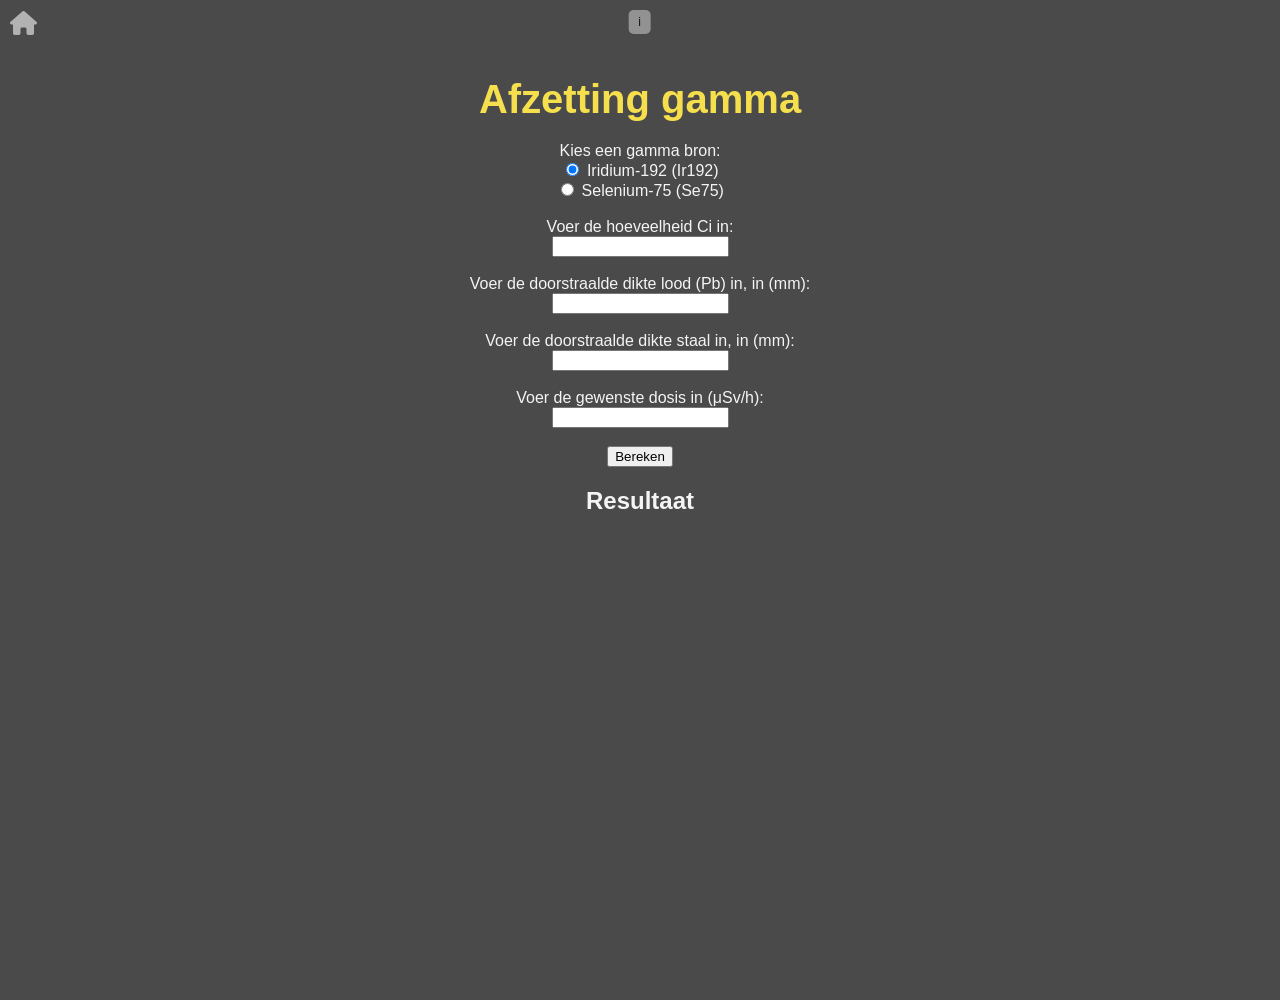
==== afzettinggamma.html @ df4116c8 "Add files via upload" ====
<!DOCTYPE html>
<html lang="nl">
<head>
    <link rel="stylesheet" href="styles.css">
    <a href="index.html" class="home-icon"><i class="fas fa-home"></i></a>
    <link rel="stylesheet" href="styles.css">
    <link rel="stylesheet" href="https://cdnjs.cloudflare.com/ajax/libs/font-awesome/6.0.0-beta3/css/all.min.css">
    <meta charset="UTF-8">
    <meta name="viewport" content="width=device-width, initial-scale=1.0">
    <title>Afzetting Berekening</title>
    <style>
        body {
            font-family: 'Roboto Condensed', sans-serif;
            padding: 50px;
            margin: 0;
        }

        
    </style>
    <script>
        function berekenAfzettingIr192(Ci, wanddikte_pb, wanddikte_fe, gewenste_dosis) {
            const afzetting = Math.sqrt((Ci * 37000 * 0.13 * Math.pow(0.5, (wanddikte_pb / 3)) * Math.pow(0.5, (wanddikte_fe / 13))) / gewenste_dosis);
            const afstand_collimator = Math.sqrt((Ci * 37000 * 0.13 * 0.012) / gewenste_dosis);
            return { afzetting, afstand_collimator };
        }

        function berekenAfzettingSe75(Ci, wanddikte_pb, wanddikte_fe, gewenste_dosis) {
            const afzetting = Math.sqrt((Ci * 37000 * 0.054 * Math.pow(0.5, (wanddikte_pb / 2)) * Math.pow(0.5, (wanddikte_fe / 5))) / gewenste_dosis);
            const afstand_collimator = Math.sqrt((Ci * 37000 * 0.054 * 0.05) / gewenste_dosis);
            return { afzetting, afstand_collimator };
        }

        function bereken() {
            const keuze = document.querySelector('input[name="bron"]:checked').value;
            const Ci = parseFloat(document.getElementById("Ci").value);
            const wanddikte_pb = parseFloat(document.getElementById("wanddikte_pb").value);
            const wanddikte_fe = parseFloat(document.getElementById("wanddikte_fe").value);
            const gewenste_dosis = parseFloat(document.getElementById("gewenste_dosis").value);
            
            let resultaat;
            if (keuze === "Ir192") {
                resultaat = berekenAfzettingIr192(Ci, wanddikte_pb, wanddikte_fe, gewenste_dosis);
            } else if (keuze === "Se75") {
                resultaat = berekenAfzettingSe75(Ci, wanddikte_pb, wanddikte_fe, gewenste_dosis);
            }

            document.getElementById("resultaat").innerHTML = 
                "De benodigde afzetting is: " + resultaat.afzetting.toFixed(2) + " meter<br>" +
                "De afstand achter de collimator is: " + resultaat.afstand_collimator.toFixed(2) + " meter";
        }
    </script>
</head>
<body>
    <h1 style="color: #F5DF4D; text-align: center;">Afzetting gamma</h1>

      <!-- De knop om het pop-up venster te openen -->
    <button class="info-btn" onclick="openModal('myModal')">i</button>

    <!-- Het pop-up venster -->
    <div id="myModal" class="modal">
        <div class="modal-content">
            <span class="close" onclick="closeModal('myModal')">&times;</span>
            <p>De grootte van de afzetting wordt bepaald in de bundel en achter de collimator. 
               Er wordt gebruikt gemaakt van de de collimatoren zoals in het veiligheidsboekje: Se75 1/20, Ir192 1/85.
               Als de bundel door staal of lood heen moet kan de afzetting kleiner, door de juiste waardes in te voeren in die velden kun je zien hoe groot je afzetting moet zijn.
            </p>
        </div>
    </div>

    <script src="script.js"></script> <!-- Link naar externe JavaScript -->

    <form>
        <label>Kies een gamma bron:</label><br>
        <input type="radio" id="Ir192" name="bron" value="Ir192" checked>
        <label for="Ir192">Iridium-192 (Ir192)</label><br>
        <input type="radio" id="Se75" name="bron" value="Se75">
        <label for="Se75">Selenium-75 (Se75)</label><br><br>

        <label for="Ci">Voer de hoeveelheid Ci in:</label><br>
        <input type="number" id="Ci" step="any"><br><br>

        <label for="wanddikte_pb">Voer de doorstraalde dikte lood (Pb) in, in (mm):</label><br>
        <input type="number" id="wanddikte_pb" step="any"><br><br>

        <label for="wanddikte_fe">Voer de doorstraalde dikte staal in, in (mm):</label><br>
        <input type="number" id="wanddikte_fe" step="any"><br><br>

        <label for="gewenste_dosis">Voer de gewenste dosis in (μSv/h):</label><br>
        <input type="number" id="gewenste_dosis" step="any"><br><br>

        <button type="button" onclick="bereken()">Bereken</button>
    </form>

    <h2>Resultaat</h2>
    <p id="resultaat" style="color: #F5DF4D;"></p>
</body>
</html>
---- styles.css ----
:root {
    --primary-color: #007BFF;
    --secondary-color: #0056b3;
    --bg-color: #4a4a4a;
    --text-color: #f4f4f4;
    --button-color: #333;
    --button-hover-color: #444;
    --download-color: #666;
    --download-hover-color: #888;
}

body {
    font-family: 'Roboto Condensed', sans-serif;
    background-color: var(--bg-color);
    text-align: center;
    padding: 50px;
    margin: 0;
    color: var(--text-color);
    background-image: url('plaat.PNG');
    background-size: cover; /* This will make the image cover the entire background */
    background-position: center; /* This will center the image */
    background-repeat: no-repeat; /* This prevents the image from repeating */
    background-attachment: fixed; /* Makes the background stay fixed when scrolling */
    height: 100vh; /* Ensures the body covers the entire height of the viewport */
    margin: 0; /* Removes any default margin that might affect the body size */
}

h1 {
    font-size: 2.5rem;
    margin-bottom: 20px;
}

p {
    font-size: 1.2rem;
    margin-bottom: 30px;
}

.link-list {
    list-style: none;
    padding: 0;
    display: flex;
    flex-wrap: wrap;
    justify-content: center;
}

.link-list li {
    margin: 10px; /* Verminder de marge tussen de links */
}

.link-list a {
    text-decoration: none;
    color: var(--text-color);
    background-color: var(--button-color);
    padding: 12px 20px; /* Iets kleinere padding voor compactheid */
    border-radius: 50px;
    font-size: 1rem;
    font-weight: bold;
    transition: background-color 0.3s, transform 0.3s;
    display: inline-block;
}

.link-list a:hover {
    background-color: var(--button-hover-color);
    transform: scale(1.05);
}

.download-link {
    display: inline-block;
    margin-top: 20px;
    padding: 8px 16px;
    background-color: var(--download-color);
    color: white;
    text-decoration: none;
    border-radius: 30px;
    font-size: 0.9rem;
    transition: background-color 0.3s, transform 0.3s;
}

.download-link:hover {
    background-color: var(--download-hover-color);
    transform: scale(1.02);
}

@media (max-width: 768px) {
    .link-list {
        flex-direction: column;
    }

    .link-list li {
        margin: 8px 0; /* Verminder verticale marge op kleinere schermen */
    }

    .link-list a {
        padding: 10px 18px; /* Iets kleinere padding voor kleine schermen */
    }
}

.home-icon {
    position: fixed;
    top: 10px; /* Afstand van de bovenkant van het scherm */
    left: 10px; /* Afstand van de linkerkant van het scherm */
    font-size: 24px; /* Grootte van het icoontje */
    color: rgba(204, 204, 204, 0.8); /* Lichtgrijze kleur */
    text-decoration: none;
}

.home-icon:hover {
    color: #007bff; /* Kleur bij hover */
}

.btn {
            background-color: #666;
            border: none;
            color: #black;
            padding: 10px 20px;
            text-align: center;
            text-decoration: none;
            display: inline-block;
            font-size: 16px;
            margin: 4px 2px;
            cursor: pointer;
            border-radius: 8px;
        }
/* Standaard verborgen pop-up (modal) */
.modal {
    display: none;
    position: fixed;
    z-index: 1;
    left: 0;
    top: 0;
    width: 100%;
    height: 100%;
    background-color: rgba(0, 0, 0, 0.5); /* Doorzichtige zwarte achtergrond */
}

/* Stijl voor de inhoud van het pop-up venster */
.modal-content {
    background-color: #fff;
    color: #000;
    margin: 15% auto;
    padding: 20px;
    border: 1px solid #888;
    width: 80%; /* Je kunt deze breedte aanpassen naar wens */
}

/* Stijl voor de sluitknop (x) */
.close {
    color: #aaa;
    float: right;
    font-size: 28px;
    font-weight: bold;
}

.close:hover,
.close:focus {
    color: black;
    text-decoration: none;
    cursor: pointer;
}

/* Stijl voor de info knop */
.info-btn {
    position: fixed;
    top: 10px; /* Kleine ruimte vanaf de bovenkant van de pagina */
    left: 50%;
    transform: translateX(-50%);
    background-color: rgba(204, 204, 204, 0.8);
    color: black;
    border: none;
    padding: 5px 10px;
    font-size: 12px;
    border-radius: 5px;
    cursor: pointer;
    width: auto;
    opacity: 0.7; /* Onopvallend maken */
}

.info-btn:hover {
    opacity: 1; /* Oplichten bij hover */
}
---- styles.css ----
:root {
    --primary-color: #007BFF;
    --secondary-color: #0056b3;
    --bg-color: #4a4a4a;
    --text-color: #f4f4f4;
    --button-color: #333;
    --button-hover-color: #444;
    --download-color: #666;
    --download-hover-color: #888;
}

body {
    font-family: 'Roboto Condensed', sans-serif;
    background-color: var(--bg-color);
    text-align: center;
    padding: 50px;
    margin: 0;
    color: var(--text-color);
    background-image: url('plaat.PNG');
    background-size: cover; /* This will make the image cover the entire background */
    background-position: center; /* This will center the image */
    background-repeat: no-repeat; /* This prevents the image from repeating */
    background-attachment: fixed; /* Makes the background stay fixed when scrolling */
    height: 100vh; /* Ensures the body covers the entire height of the viewport */
    margin: 0; /* Removes any default margin that might affect the body size */
}

h1 {
    font-size: 2.5rem;
    margin-bottom: 20px;
}

p {
    font-size: 1.2rem;
    margin-bottom: 30px;
}

.link-list {
    list-style: none;
    padding: 0;
    display: flex;
    flex-wrap: wrap;
    justify-content: center;
}

.link-list li {
    margin: 10px; /* Verminder de marge tussen de links */
}

.link-list a {
    text-decoration: none;
    color: var(--text-color);
    background-color: var(--button-color);
    padding: 12px 20px; /* Iets kleinere padding voor compactheid */
    border-radius: 50px;
    font-size: 1rem;
    font-weight: bold;
    transition: background-color 0.3s, transform 0.3s;
    display: inline-block;
}

.link-list a:hover {
    background-color: var(--button-hover-color);
    transform: scale(1.05);
}

.download-link {
    display: inline-block;
    margin-top: 20px;
    padding: 8px 16px;
    background-color: var(--download-color);
    color: white;
    text-decoration: none;
    border-radius: 30px;
    font-size: 0.9rem;
    transition: background-color 0.3s, transform 0.3s;
}

.download-link:hover {
    background-color: var(--download-hover-color);
    transform: scale(1.02);
}

@media (max-width: 768px) {
    .link-list {
        flex-direction: column;
    }

    .link-list li {
        margin: 8px 0; /* Verminder verticale marge op kleinere schermen */
    }

    .link-list a {
        padding: 10px 18px; /* Iets kleinere padding voor kleine schermen */
    }
}

.home-icon {
    position: fixed;
    top: 10px; /* Afstand van de bovenkant van het scherm */
    left: 10px; /* Afstand van de linkerkant van het scherm */
    font-size: 24px; /* Grootte van het icoontje */
    color: rgba(204, 204, 204, 0.8); /* Lichtgrijze kleur */
    text-decoration: none;
}

.home-icon:hover {
    color: #007bff; /* Kleur bij hover */
}

.btn {
            background-color: #666;
            border: none;
            color: #black;
            padding: 10px 20px;
            text-align: center;
            text-decoration: none;
            display: inline-block;
            font-size: 16px;
            margin: 4px 2px;
            cursor: pointer;
            border-radius: 8px;
        }
/* Standaard verborgen pop-up (modal) */
.modal {
    display: none;
    position: fixed;
    z-index: 1;
    left: 0;
    top: 0;
    width: 100%;
    height: 100%;
    background-color: rgba(0, 0, 0, 0.5); /* Doorzichtige zwarte achtergrond */
}

/* Stijl voor de inhoud van het pop-up venster */
.modal-content {
    background-color: #fff;
    color: #000;
    margin: 15% auto;
    padding: 20px;
    border: 1px solid #888;
    width: 80%; /* Je kunt deze breedte aanpassen naar wens */
}

/* Stijl voor de sluitknop (x) */
.close {
    color: #aaa;
    float: right;
    font-size: 28px;
    font-weight: bold;
}

.close:hover,
.close:focus {
    color: black;
    text-decoration: none;
    cursor: pointer;
}

/* Stijl voor de info knop */
.info-btn {
    position: fixed;
    top: 10px; /* Kleine ruimte vanaf de bovenkant van de pagina */
    left: 50%;
    transform: translateX(-50%);
    background-color: rgba(204, 204, 204, 0.8);
    color: black;
    border: none;
    padding: 5px 10px;
    font-size: 12px;
    border-radius: 5px;
    cursor: pointer;
    width: auto;
    opacity: 0.7; /* Onopvallend maken */
}

.info-btn:hover {
    opacity: 1; /* Oplichten bij hover */
}
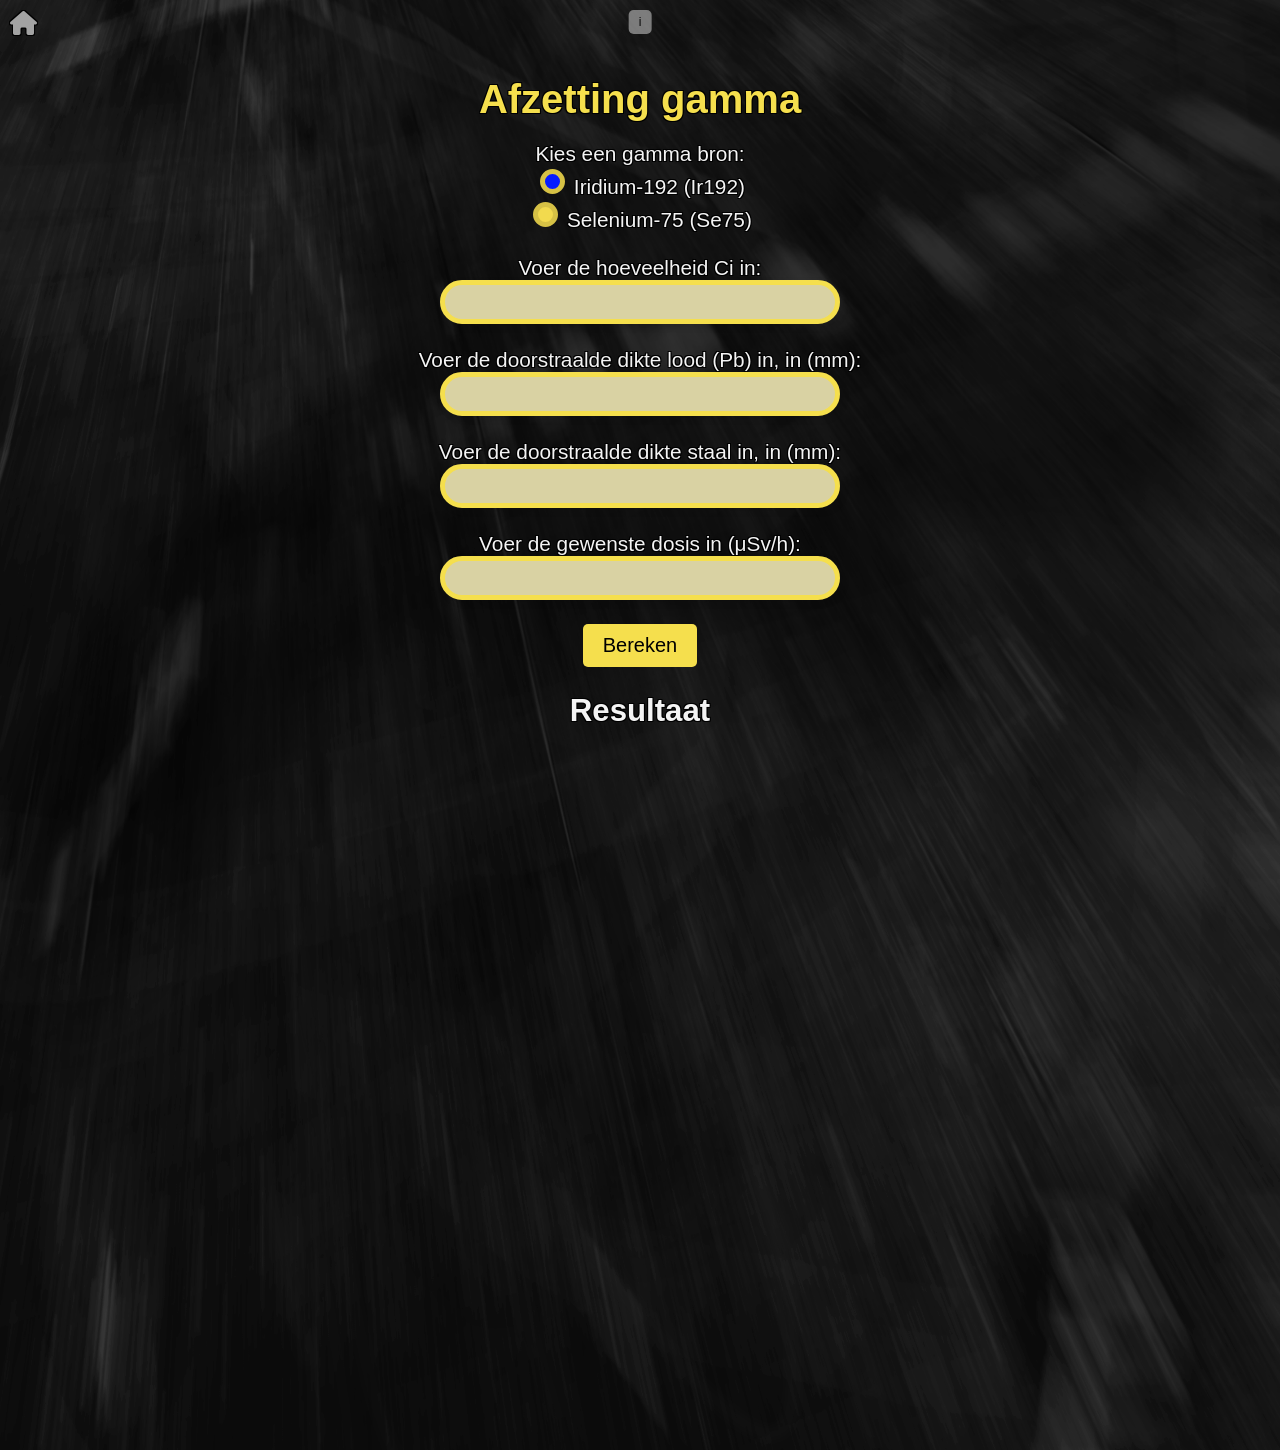
==== commit 12b05cd6: "Add files via upload" ====
--- a/afzettinggamma.html
+++ b/afzettinggamma.html
@@ -13,9 +13,22 @@
             font-family: 'Roboto Condensed', sans-serif;
             padding: 50px;
             margin: 0;
+            min-height: 150vh;
         }
 
-        
+        /* Style for the calculate button */
+        button[type="button"] {
+            background-color: #F5DF4D; /* Yellow color like the header */
+            font-size: 20px; /* Increase font size */
+            padding: 10px 20px; /* Increase padding */
+            border: none;
+            border-radius: 5px;
+            cursor: pointer;
+        }
+
+        button[type="button"]:hover {
+            background-color: #e0c944; /* Slightly darker yellow on hover */
+        }
     </style>
     <script>
         function berekenAfzettingIr192(Ci, wanddikte_pb, wanddikte_fe, gewenste_dosis) {
@@ -36,7 +49,7 @@
             const wanddikte_pb = parseFloat(document.getElementById("wanddikte_pb").value);
             const wanddikte_fe = parseFloat(document.getElementById("wanddikte_fe").value);
             const gewenste_dosis = parseFloat(document.getElementById("gewenste_dosis").value);
-            
+
             let resultaat;
             if (keuze === "Ir192") {
                 resultaat = berekenAfzettingIr192(Ci, wanddikte_pb, wanddikte_fe, gewenste_dosis);
@@ -44,23 +57,26 @@
                 resultaat = berekenAfzettingSe75(Ci, wanddikte_pb, wanddikte_fe, gewenste_dosis);
             }
 
-            document.getElementById("resultaat").innerHTML = 
+            document.getElementById("resultaat").innerHTML =
                 "De benodigde afzetting is: " + resultaat.afzetting.toFixed(2) + " meter<br>" +
                 "De afstand achter de collimator is: " + resultaat.afstand_collimator.toFixed(2) + " meter";
+
+            // Scroll to the result after calculation
+            document.getElementById("resultaat").scrollIntoView({ behavior: 'smooth' });
         }
     </script>
 </head>
 <body>
     <h1 style="color: #F5DF4D; text-align: center;">Afzetting gamma</h1>
 
-      <!-- De knop om het pop-up venster te openen -->
+    <!-- De knop om het pop-up venster te openen -->
     <button class="info-btn" onclick="openModal('myModal')">i</button>
 
     <!-- Het pop-up venster -->
     <div id="myModal" class="modal">
         <div class="modal-content">
             <span class="close" onclick="closeModal('myModal')">&times;</span>
-            <p>De grootte van de afzetting wordt bepaald in de bundel en achter de collimator. 
+            <p>De grootte van de afzetting wordt bepaald in de bundel en achter de collimator.
                Er wordt gebruikt gemaakt van de de collimatoren zoals in het veiligheidsboekje: Se75 1/20, Ir192 1/85.
                Als de bundel door staal of lood heen moet kan de afzetting kleiner, door de juiste waardes in te voeren in die velden kun je zien hoe groot je afzetting moet zijn.
             </p>
@@ -92,6 +108,6 @@
     </form>
 
     <h2>Resultaat</h2>
-    <p id="resultaat" style="color: #F5DF4D;"></p>
+    <h2 id="resultaat" style="color: #F5DF4D;"></h2>
 </body>
 </html>
--- a/styles.css
+++ b/styles.css
@@ -15,23 +15,31 @@
     text-align: center;
     padding: 50px;
     margin: 0;
+    font-size: 1.3rem;
     color: var(--text-color);
-    background-image: url('plaat.PNG');
+    text-shadow:
+        -1px -1px 0 #000,
+         1px -1px 0 #000,
+        -1px  1px 0 #000,
+         1px  1px 0 #000;
+    background-image: url('bglight.png');
     background-size: cover; /* This will make the image cover the entire background */
     background-position: center; /* This will center the image */
     background-repeat: no-repeat; /* This prevents the image from repeating */
     background-attachment: fixed; /* Makes the background stay fixed when scrolling */
     height: 100vh; /* Ensures the body covers the entire height of the viewport */
+    min-height: 100vh;
     margin: 0; /* Removes any default margin that might affect the body size */
 }
 
 h1 {
     font-size: 2.5rem;
     margin-bottom: 20px;
+    align: center;
 }
 
 p {
-    font-size: 1.2rem;
+    font-size: 1.5rem;
     margin-bottom: 30px;
 }
 
@@ -49,11 +57,12 @@
 
 .link-list a {
     text-decoration: none;
+    text-shadow: none;
     color: var(--text-color);
     background-color: var(--button-color);
     padding: 12px 20px; /* Iets kleinere padding voor compactheid */
     border-radius: 50px;
-    font-size: 1rem;
+    font-size: 1.2rem;
     font-weight: bold;
     transition: background-color 0.3s, transform 0.3s;
     display: inline-block;
@@ -138,9 +147,11 @@
     background-color: #fff;
     color: #000;
     margin: 15% auto;
-    padding: 20px;
+    padding: 10px;
     border: 1px solid #888;
     width: 80%; /* Je kunt deze breedte aanpassen naar wens */
+    text-shadow: none;
+    font-size: 10px;
 }
 
 /* Stijl voor de sluitknop (x) */
@@ -165,6 +176,7 @@
     left: 50%;
     transform: translateX(-50%);
     background-color: rgba(204, 204, 204, 0.8);
+    text-shadow: none;
     color: black;
     border: none;
     padding: 5px 10px;
@@ -178,3 +190,84 @@
 .info-btn:hover {
     opacity: 1; /* Oplichten bij hover */
 }
+
+/* Styling voor tekstgerelateerde invoervelden */
+input[type="text"],
+input[type="password"],
+input[type="email"],
+input[type="number"] {
+    border: 5px solid #F5DF4D;
+    border-radius: 1.05em;
+    box-shadow: 3px 3px 7px rgba(0, 0, 0, 0.1); 
+    outline: none;
+    background-color: #d9d2a3;
+    text-align: center;
+    font-size: 1.05em;
+    padding: 4px;
+    width: 80%;
+    max-width: 400px;
+    box-sizing: border-box;
+}
+
+input[type="text"]:focus,
+input[type="password"]:focus,
+input[type="email"]:focus,
+input[type="number"]:focus {
+    border-color: #051aff;
+}
+
+input:disabled {
+    background-color: #434544;
+}
+
+select {
+    border: 5px solid #F5DF4D;
+    border-radius: 1.05em;
+    box-shadow: 3px 3px 7px rgba(0, 0, 0, 0.1); 
+    outline: none;
+    background-color: #d9d2a3;
+    text-align: center;
+    font-size: 1.05em;
+    padding: 4px;
+    width: 80%;
+    max-width: 400px;
+    box-sizing: border-box;
+}
+
+select: focus {
+    border-color: #051aff;
+}
+
+/* Verberg standaard checkbox */
+input[type="checkbox"], input[type="radio"] {
+  appearance: none;
+  -webkit-appearance: none;
+  -moz-appearance: none;
+  background-color: #f2da4e;
+  border: 5px solid #d6c145;
+  width: 25px;
+  height: 25px;
+  display: inline-block;
+  position: relative;
+}
+
+/* Voor de checkbox */
+input[type="checkbox"] {
+  border-radius: 3px;
+}
+
+/* Voor de radio */
+input[type="radio"] {
+  border-radius: 50%;
+}
+
+/* Stijl voor aangevinkte checkbox */
+input[type="checkbox"]:checked {
+  background-color: #051aff;
+}
+
+/* Stijl voor aangevinkte radio */
+input[type="radio"]:checked {
+  background-color: #051aff;
+}
+
--- a/styles.css
+++ b/styles.css
@@ -15,23 +15,31 @@
     text-align: center;
     padding: 50px;
     margin: 0;
+    font-size: 1.3rem;
     color: var(--text-color);
-    background-image: url('plaat.PNG');
+    text-shadow:
+        -1px -1px 0 #000,
+         1px -1px 0 #000,
+        -1px  1px 0 #000,
+         1px  1px 0 #000;
+    background-image: url('bglight.png');
     background-size: cover; /* This will make the image cover the entire background */
     background-position: center; /* This will center the image */
     background-repeat: no-repeat; /* This prevents the image from repeating */
     background-attachment: fixed; /* Makes the background stay fixed when scrolling */
     height: 100vh; /* Ensures the body covers the entire height of the viewport */
+    min-height: 100vh;
     margin: 0; /* Removes any default margin that might affect the body size */
 }
 
 h1 {
     font-size: 2.5rem;
     margin-bottom: 20px;
+    align: center;
 }
 
 p {
-    font-size: 1.2rem;
+    font-size: 1.5rem;
     margin-bottom: 30px;
 }
 
@@ -49,11 +57,12 @@
 
 .link-list a {
     text-decoration: none;
+    text-shadow: none;
     color: var(--text-color);
     background-color: var(--button-color);
     padding: 12px 20px; /* Iets kleinere padding voor compactheid */
     border-radius: 50px;
-    font-size: 1rem;
+    font-size: 1.2rem;
     font-weight: bold;
     transition: background-color 0.3s, transform 0.3s;
     display: inline-block;
@@ -138,9 +147,11 @@
     background-color: #fff;
     color: #000;
     margin: 15% auto;
-    padding: 20px;
+    padding: 10px;
     border: 1px solid #888;
     width: 80%; /* Je kunt deze breedte aanpassen naar wens */
+    text-shadow: none;
+    font-size: 10px;
 }
 
 /* Stijl voor de sluitknop (x) */
@@ -165,6 +176,7 @@
     left: 50%;
     transform: translateX(-50%);
     background-color: rgba(204, 204, 204, 0.8);
+    text-shadow: none;
     color: black;
     border: none;
     padding: 5px 10px;
@@ -178,3 +190,84 @@
 .info-btn:hover {
     opacity: 1; /* Oplichten bij hover */
 }
+
+/* Styling voor tekstgerelateerde invoervelden */
+input[type="text"],
+input[type="password"],
+input[type="email"],
+input[type="number"] {
+    border: 5px solid #F5DF4D;
+    border-radius: 1.05em;
+    box-shadow: 3px 3px 7px rgba(0, 0, 0, 0.1); 
+    outline: none;
+    background-color: #d9d2a3;
+    text-align: center;
+    font-size: 1.05em;
+    padding: 4px;
+    width: 80%;
+    max-width: 400px;
+    box-sizing: border-box;
+}
+
+input[type="text"]:focus,
+input[type="password"]:focus,
+input[type="email"]:focus,
+input[type="number"]:focus {
+    border-color: #051aff;
+}
+
+input:disabled {
+    background-color: #434544;
+}
+
+select {
+    border: 5px solid #F5DF4D;
+    border-radius: 1.05em;
+    box-shadow: 3px 3px 7px rgba(0, 0, 0, 0.1); 
+    outline: none;
+    background-color: #d9d2a3;
+    text-align: center;
+    font-size: 1.05em;
+    padding: 4px;
+    width: 80%;
+    max-width: 400px;
+    box-sizing: border-box;
+}
+
+select: focus {
+    border-color: #051aff;
+}
+
+/* Verberg standaard checkbox */
+input[type="checkbox"], input[type="radio"] {
+  appearance: none;
+  -webkit-appearance: none;
+  -moz-appearance: none;
+  background-color: #f2da4e;
+  border: 5px solid #d6c145;
+  width: 25px;
+  height: 25px;
+  display: inline-block;
+  position: relative;
+}
+
+/* Voor de checkbox */
+input[type="checkbox"] {
+  border-radius: 3px;
+}
+
+/* Voor de radio */
+input[type="radio"] {
+  border-radius: 50%;
+}
+
+/* Stijl voor aangevinkte checkbox */
+input[type="checkbox"]:checked {
+  background-color: #051aff;
+}
+
+/* Stijl voor aangevinkte radio */
+input[type="radio"]:checked {
+  background-color: #051aff;
+}
+
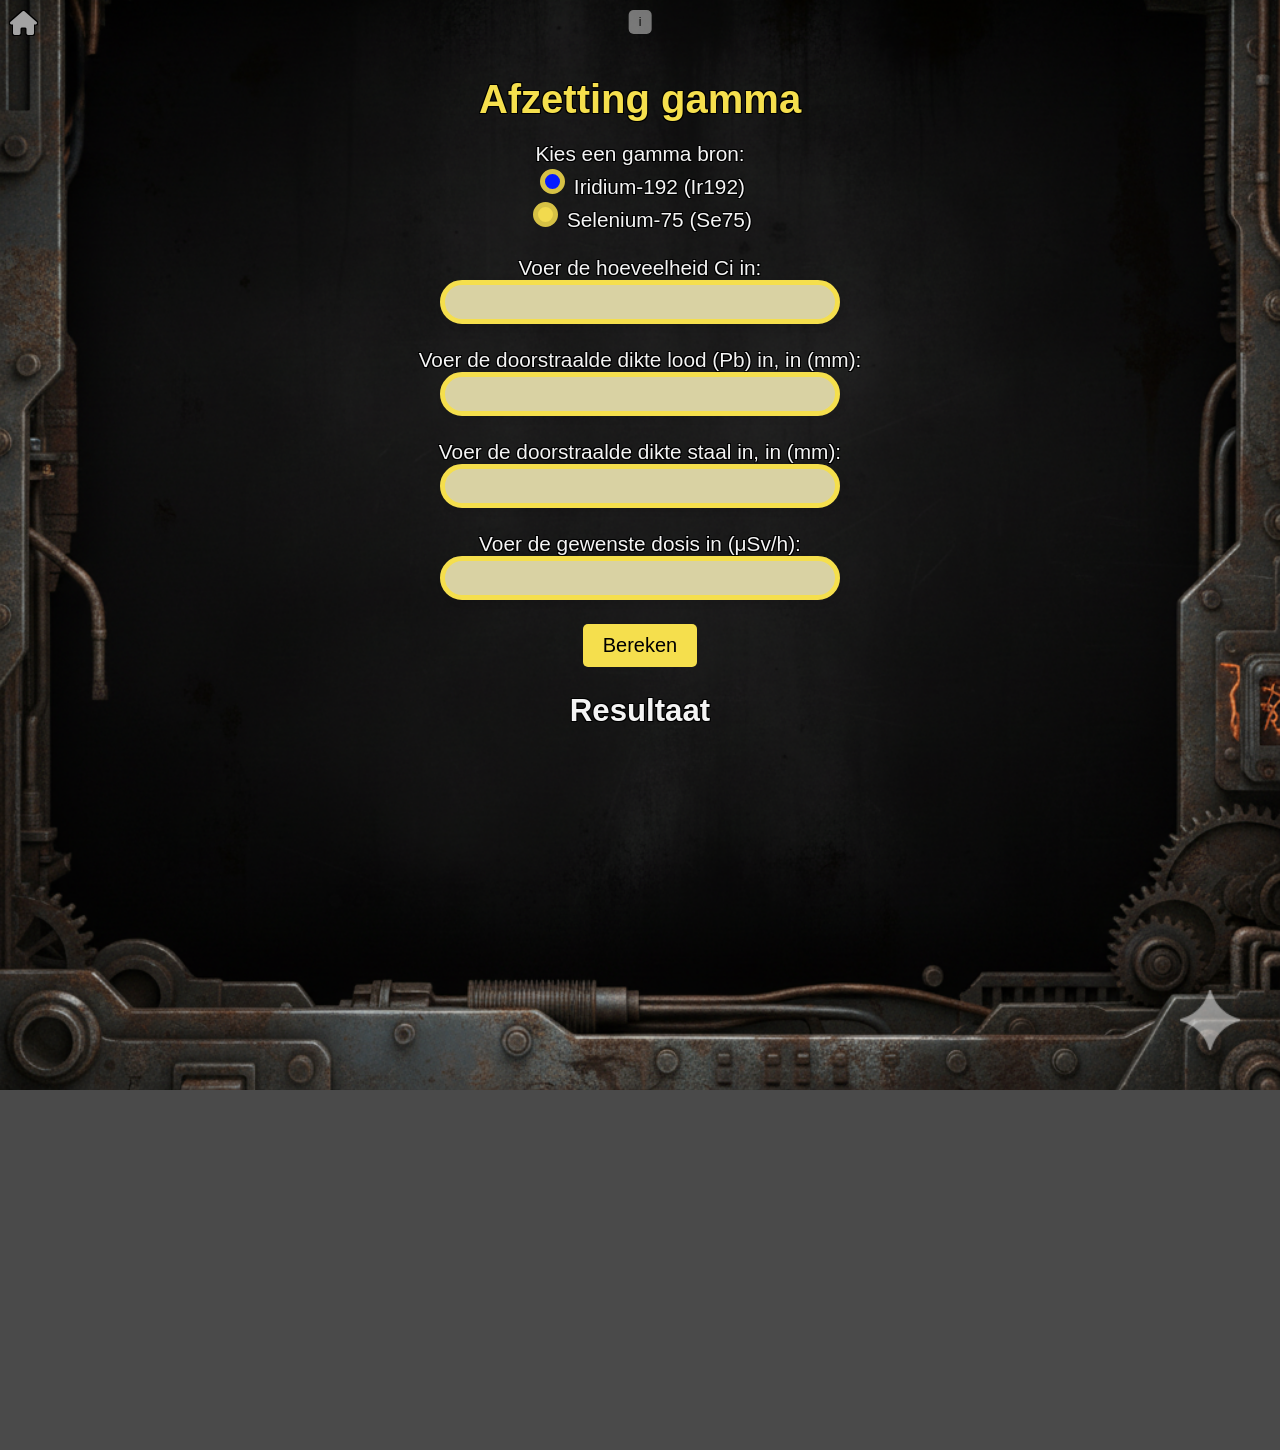
==== commit 1a4ced62: "Add files via upload" ====
--- a/afzettinggamma.html
+++ b/afzettinggamma.html
@@ -109,5 +109,6 @@
 
     <h2>Resultaat</h2>
     <h2 id="resultaat" style="color: #F5DF4D;"></h2>
+<div style="height: 200px;"></div>
 </body>
 </html>
--- a/styles.css
+++ b/styles.css
@@ -22,7 +22,7 @@
          1px -1px 0 #000,
         -1px  1px 0 #000,
          1px  1px 0 #000;
-    background-image: url('bglight.png');
+    background-image: url('bgpunk.png');
     background-size: cover; /* This will make the image cover the entire background */
     background-position: center; /* This will center the image */
     background-repeat: no-repeat; /* This prevents the image from repeating */
--- a/styles.css
+++ b/styles.css
@@ -22,7 +22,7 @@
          1px -1px 0 #000,
         -1px  1px 0 #000,
          1px  1px 0 #000;
-    background-image: url('bglight.png');
+    background-image: url('bgpunk.png');
     background-size: cover; /* This will make the image cover the entire background */
     background-position: center; /* This will center the image */
     background-repeat: no-repeat; /* This prevents the image from repeating */
